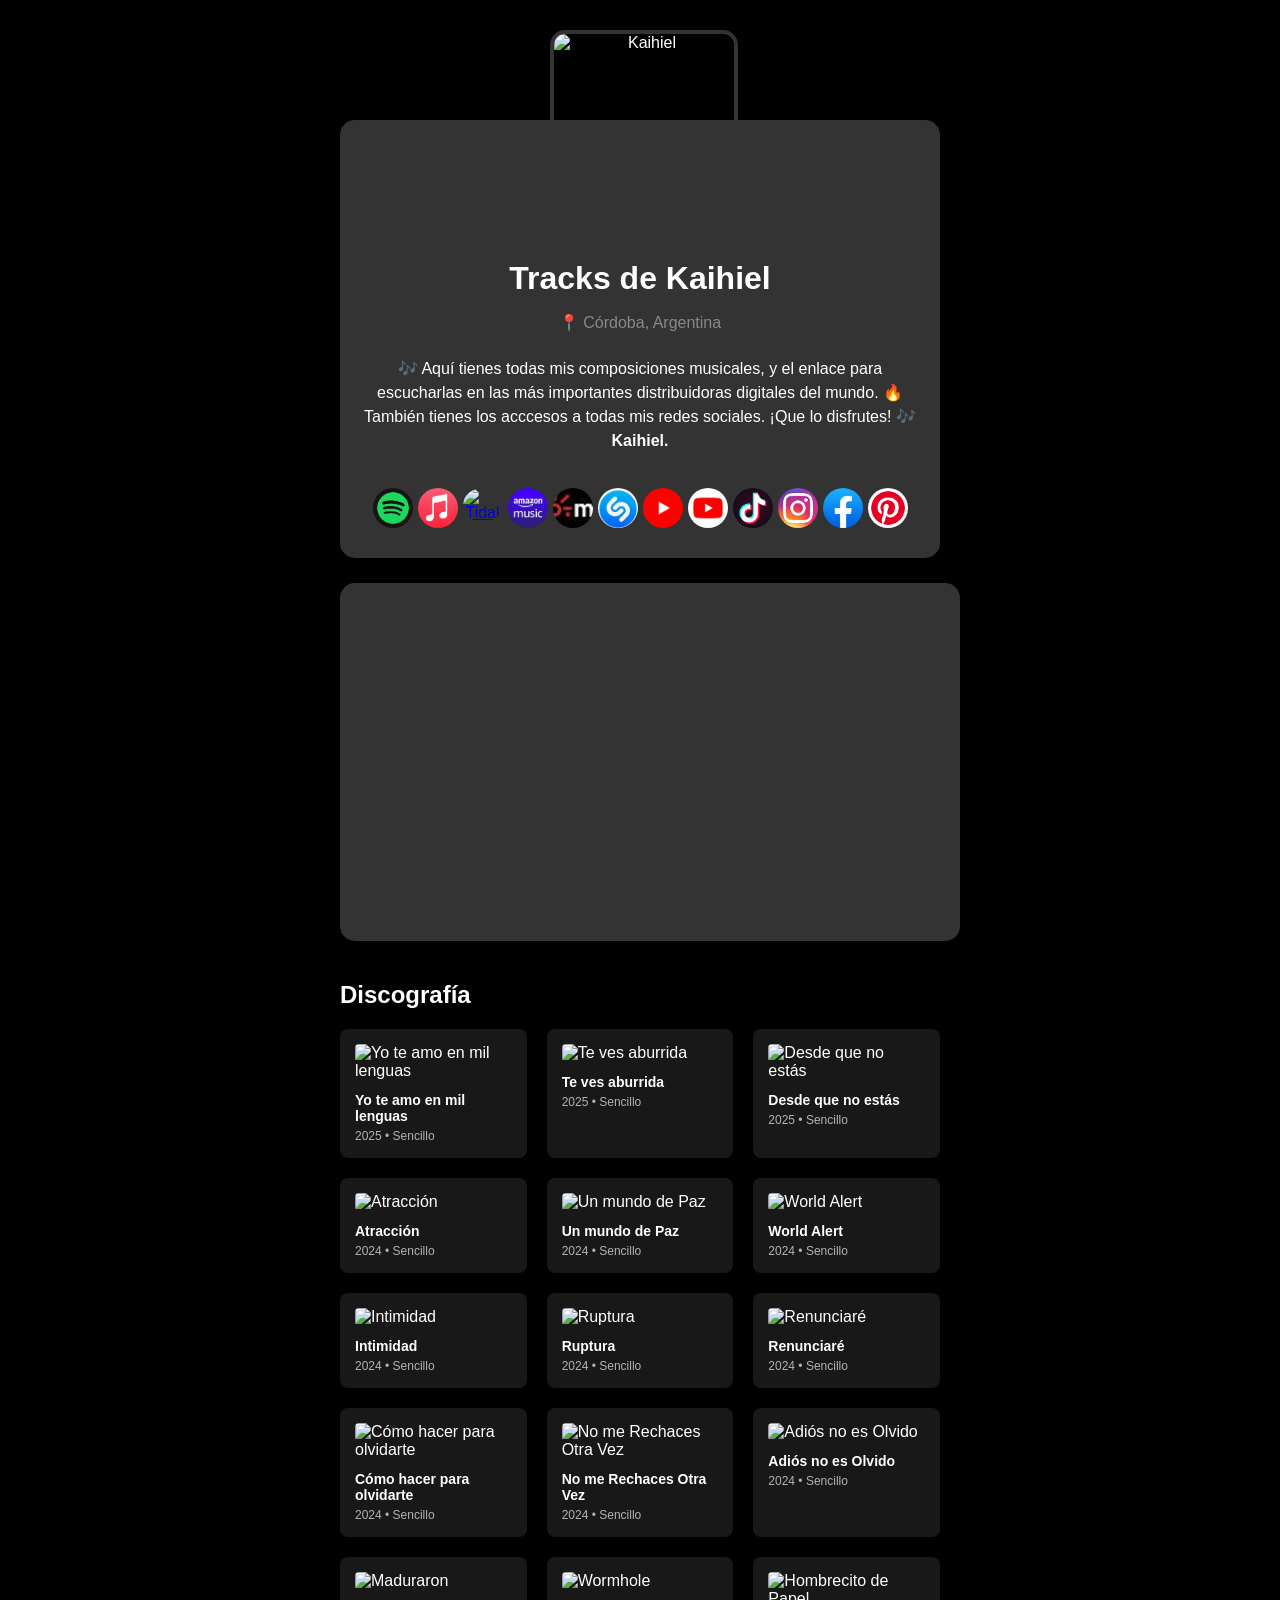
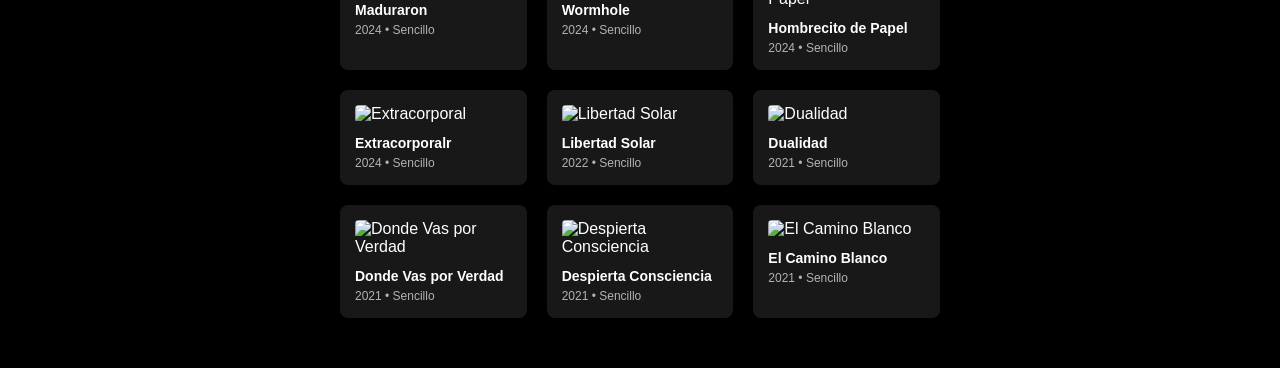
==== Index.html @ f1c44f33 "Add files via upload" ====
<!DOCTYPE HTML PUBLIC "-//W3C//DTD HTML 4.01 Transitional//EN" "http://www.w3.org/TR/html4/loose.dtd">
<html>
<head>
    <title>Tracks de Kaihiel</title>
    <meta http-equiv="Content-Type" content="text/html; charset=UTF-8">
    <link rel="stylesheet" type="text/css" href="estilos.css">
</head>
<body>

<div id="wrapper">
    <div id="main-card">
        <img src="Kaihiel.png" alt="Kaihiel" class="floating-profile">
        <h1>Tracks de Kaihiel</h1>
        <p class="location">📍 Córdoba, Argentina</p>
        <div class="bio-text">
            🎶 Aquí tienes todas mis composiciones musicales, y el enlace para escucharlas en las más importantes distribuidoras digitales del mundo. 🔥 También tienes los acccesos a todas mis redes sociales. ¡Que lo disfrutes! 🎶<br>
            <strong>Kaihiel.</strong>
        </div>
        <div class="social-icons">
            <a href="https://open.spotify.com/intl-es/artist/7dtvujcEKRp08AhZ7mkC0C" class="icon-link"><img src="spotify.png" alt="Spotify"></a>
            <a href="https://music.apple.com/us/artist/kaihiel/1562839597" class="icon-link"><img src="apple music.png" alt="Apple Music"></a>
            <a href="https://tidal.com/artist/24408671" class="icon-link"><img src="tidal.jpg" alt="Tidal"></a>
            <a href="https://amazon.com/music/player/artists/B092JQ3VVH" class="icon-link"><img src="Amazon.jpg" alt="Amazon Music"></a>
            <a href="https://www.claromusica.com/artist/6220715/AR" class="icon-link"><img src="Claro Music.jpg" alt="Claro Music"></a>
            <a href="https://www.shazam.com/artist/kaihiel/1562839597" class="icon-link"><img src="Shazam.jpg" alt="Shazam"></a>
            <a href="https://www.youtube.com/@kaihiel" class="icon-link"><img src="youtube.png" alt="YouTube"></a>
            <a href="https://music.youtube.com/channel/UCdynaFPEkUC-YnowalGPvJg" class="icon-link"><img src="YouTube Music.jpg" alt="YouTube Music"></a>
            <a href="https://www.tiktok.com/@kaihiel" class="icon-link"><img src="tiktok.png" alt="TikTok"></a>
            <a href="https://instagram.com/kaihiel" class="icon-link"><img src="instagram.png" alt="Instagram"></a>
            <a href="https://www.facebook.com/Kaihiel" class="icon-link"><img src="facebook.png" alt="Facebook"></a>
            <a href="https://ar.pinterest.com/kaihiel/" class="icon-link"><img src="pinterest.png" alt="Pinterest"></a>
        </div>
    </div>

    <div class="video-section">
        <div class="video-container">
            <iframe src="https://www.youtube.com/embed/-CoY1_JvEzQ" title="kaihiel - DESPIERTA CONSCIENCIA" frameborder="0" allow="accelerometer; autoplay; clipboard-write; encrypted-media; gyroscope; picture-in-picture; web-share" allowfullscreen></iframe>
        </div>
    </div>

    <div id="discography-section">
        <h2 class="section-title">Discografía</h2>
        <div class="albums-grid">

            <div class="album-card" onclick="loadSong('')">
                <div class="cover-wrapper">
                    <img src="21 Yo te amo en mil lenguas - Portada.jpg" alt="Yo te amo en mil lenguas">
                    <div class="play-overlay"><div class="play-icon"></div></div>
                </div>
                <h3>Yo te amo en mil lenguas</h3>
                <p>2025 • Sencillo</p>
            </div>

            <div class="album-card" onclick="loadSong('')">
                <div class="cover-wrapper">
                    <img src="20 Te ves aburrida - Portada.jpg" alt="Te ves aburrida">
                    <div class="play-overlay"><div class="play-icon"></div></div>
                </div>
                <h3>Te ves aburrida</h3>
                <p>2025 • Sencillo</p>
            </div>

            <div class="album-card" onclick="loadSong('')">
                <div class="cover-wrapper">
                    <img src="19 Desde que no estás - Portada.png" alt="Desde que no estás">
                    <div class="play-overlay"><div class="play-icon"></div></div>
                </div>
                <h3>Desde que no estás</h3>
                <p>2025 • Sencillo</p>
            </div>

            <div class="album-card" onclick="loadSong('')">
                <div class="cover-wrapper">
                    <img src="18 Atracción - Portada.jpg" alt="Atracción">
                    <div class="play-overlay"><div class="play-icon"></div></div>
                </div>
                <h3>Atracción</h3>
                <p>2024 • Sencillo</p>
            </div>

            <div class="album-card" onclick="loadSong('')">
                <div class="cover-wrapper">
                    <img src="17 Un mundo de Paz - Portada 2026.jpg" alt="Un mundo de Paz">
                    <div class="play-overlay"><div class="play-icon"></div></div>
                </div>
                <h3>Un mundo de Paz</h3>
                <p>2024 • Sencillo</p>
            </div>

            <div class="album-card" onclick="loadSong('')">
                <div class="cover-wrapper">
                    <img src="16 World Alert - Portada.jpg" alt="World Alert">
                    <div class="play-overlay"><div class="play-icon"></div></div>
                </div>
                <h3>World Alert</h3>
                <p>2024 • Sencillo</p>
            </div>

            <div class="album-card" onclick="loadSong('')">
                <div class="cover-wrapper">
                    <img src="15 Intimidad - Portada 2026.jpg" alt="Intimidad">
                    <div class="play-overlay"><div class="play-icon"></div></div>
                </div>
                <h3>Intimidad</h3>
                <p>2024 • Sencillo</p>
            </div>

            <div class="album-card" onclick="loadSong('')">
                <div class="cover-wrapper">
                    <img src="14 Ruptura - Portada.jpg" alt="Ruptura">
                    <div class="play-overlay"><div class="play-icon"></div></div>
                </div>
                <h3>Ruptura</h3>
                <p>2024 • Sencillo</p>
            </div>

            <div class="album-card" onclick="loadSong('')">
                <div class="cover-wrapper">
                    <img src="13 Renunciaré - portada 2026.jpg" alt="Renunciaré">
                    <div class="play-overlay"><div class="play-icon"></div></div>
                </div>
                <h3>Renunciaré</h3>
                <p>2024 • Sencillo</p>
            </div>

            <div class="album-card" onclick="loadSong('')">
                <div class="cover-wrapper">
                    <img src="12 Cómo hacer para olvidarte - Portada 2026.jpg" alt="Cómo hacer para olvidarte">
                    <div class="play-overlay"><div class="play-icon"></div></div>
                </div>
                <h3>Cómo hacer para olvidarte</h3>
                <p>2024 • Sencillo</p>
            </div>

            <div class="album-card" onclick="loadSong('')">
                <div class="cover-wrapper">
                    <img src="11 No me rechaces otra vez - Portada 2026.jpg" alt="No me Rechaces Otra Vez">
                    <div class="play-overlay"><div class="play-icon"></div></div>
                </div>
                <h3>No me Rechaces Otra Vez</h3>
                <p>2024 • Sencillo</p>
            </div>

            <div class="album-card" onclick="loadSong('')">
                <div class="cover-wrapper">
                    <img src="10 Adiós no es Olvido - Portada 2026.jpg" alt="Adiós no es Olvido">
                    <div class="play-overlay"><div class="play-icon"></div></div>
                </div>
                <h3>Adiós no es Olvido</h3>
                <p>2024 • Sencillo</p>
            </div>

            <div class="album-card" onclick="loadSong('')">
                <div class="cover-wrapper">
                    <img src="09 Maduraron - Protada 2026.jpg" alt="Maduraron">
                    <div class="play-overlay"><div class="play-icon"></div></div>
                </div>
                <h3>Maduraron</h3>
                <p>2024 • Sencillo</p>
            </div>

            <div class="album-card" onclick="loadSong('')">
                <div class="cover-wrapper">
                    <img src="08 Wormhole - Portada 2026.jpg" alt="Wormhole">
                    <div class="play-overlay"><div class="play-icon"></div></div>
                </div>
                <h3>Wormhole</h3>
                <p>2024 • Sencillo</p>
            </div>

            <div class="album-card" onclick="loadSong('')">
                <div class="cover-wrapper">
                    <img src="07 Hombrecito de Papel - Portada 2026.jpg" alt="Hombrecito de Papel">
                    <div class="play-overlay"><div class="play-icon"></div></div>
                </div>
                <h3>Hombrecito de Papel</h3>
                <p>2024 • Sencillo</p>
            </div>
            
            <div class="album-card" onclick="loadSong('')">
                <div class="cover-wrapper">
                    <img src="06 Extracorporal - Portada 2026.jpg" alt="Extracorporal">
                    <div class="play-overlay"><div class="play-icon"></div></div>
                </div>
                <h3>Extracorporalr</h3>
                <p>2024 • Sencillo</p>
            </div>
            
            <div class="album-card" onclick="loadSong('')">
                <div class="cover-wrapper">
                    <img src="05 Libertad Solar - Portada 2026.jpg" alt="Libertad Solar">
                    <div class="play-overlay"><div class="play-icon"></div></div>
                </div>
                <h3>Libertad Solar</h3>
                <p>2022 • Sencillo</p>
            </div>
            
            <div class="album-card" onclick="loadSong('https://open.spotify.com/embed/album/3nf0Phiq4hs6on0hZqkorv?utm_source=generator')">
                <div class="cover-wrapper">
                    <img src="04 Dualidad - Portada.jpg" alt="Dualidad">
                    <div class="play-overlay"><div class="play-icon"></div></div>
                </div>
                <h3>Dualidad</h3>
                <p>2021 • Sencillo</p>
            </div>

            <div class="album-card" onclick="loadSong('https://open.spotify.com/embed/album/7iKkGJQ3YbFJsHSqrNm0Oz?utm_source=generator')">
                <div class="cover-wrapper">
                    <img src="03 Dónde as por verdad  2026 - Portada.jpg" alt="Donde Vas por Verdad">
                    <div class="play-overlay"><div class="play-icon"></div></div>
                </div>
                <h3>Donde Vas por Verdad</h3>
                <p>2021 • Sencillo</p>
            </div>

            <div class="album-card" onclick="loadSong('https://open.spotify.com/embed/track/1v7K78TcqS9GzK5S1wuVEM?utm_source=generator')">
                <div class="cover-wrapper">
                    <img src="02 Despierta Consciencia - Portada.jpg" alt="Despierta Consciencia">
                    <div class="play-overlay"><div class="play-icon"></div></div>
                </div>
                <h3>Despierta Consciencia</h3>
                <p>2021 • Sencillo</p>
            </div>

            <div class="album-card" onclick="loadSong('https://open.spotify.com/embed/track/5cOeWUez1Jf2Jr3aXOcYvq?utm_source=generator')">
                <div class="cover-wrapper">
                    <img src="01 El Camino Blanco - Portada.jpg" alt="El Camino Blanco">
                    <div class="play-overlay"><div class="play-icon"></div></div>
                </div>
                <h3>El Camino Blanco</h3>
                <p>2021 • Sencillo</p>
            </div>

        </div>

        <div id="player-container" style="margin-top: 30px; display: none;">
            <div id="spotify-player"></div>
        </div>
    </div>
</div>

<script type="text/javascript">
function loadSong(urlSpotify) {
    var container = document.getElementById('player-container');
    var playerDiv = document.getElementById('spotify-player');
    
    container.style.display = 'block';
    
    // Aquí se inyecta el link real en tu estructura de iframe
    playerDiv.innerHTML = '<iframe data-testid="embed-iframe" style="border-radius:12px" src="' + urlSpotify + '" width="100%" height="352" frameBorder="0" allowfullscreen="" allow="autoplay; clipboard-write; encrypted-media; fullscreen; picture-in-picture" loading="lazy"></iframe>';
    
    window.scrollTo({ top: container.offsetTop - 20, behavior: 'smooth' });
}
</script>

</body>
</html>
---- estilos.css ----
body {
    background-color: #000000;
    color: #ffffff;
    font-family: Arial, Helvetica, sans-serif;
    margin: 0;
    padding: 0;
}

#wrapper {
    width: 90%;
    max-width: 600px;
    margin: 120px auto 50px auto;
}

#main-card {
    background-color: #333333;
    padding: 60px 20px 30px 20px;
    border-radius: 15px;
    position: relative;
    text-align: center;
    margin-bottom: 25px;
}

.floating-profile {
    width: 180px;
    height: 180px;
    border-radius: 15px;
    position: absolute;
    top: -90px; 
    left: 50%;
    margin-left: -90px; 
    border: 4px solid #333333;
    object-fit: cover;
}

h1 {
    font-size: 32px;
    margin-top: 80px;
    margin-bottom: 5px;
}

.location {
    color: #888;
    font-size: 16px;
    margin-bottom: 25px;
}

.bio-text {
    font-size: 16px;
    line-height: 1.5;
    margin-bottom: 35px;
}

.social-icons {
    display: flex;
    justify-content: center;
    flex-wrap: wrap;
    gap: 5px;
}

.icon-link {
    width: 40px;
    height: 40px;
}

.icon-link img {
    width: 100%;
    height: 100%;
    border-radius: 50%;
}

/* Sección de Video Independiente */
.video-section {
    width: 100%;
    background-color: #333333; /* Ahora coincide con la tarjeta */
    border-radius: 15px;
    overflow: hidden;
    padding: 10px; /* Pequeño marco interno */
}

.video-container {
    position: relative;
    padding-bottom: 56.25%;
    height: 0;
}

.video-container iframe {
    position: absolute;
    top: 0;
    left: 0;
    width: 100%;
    height: 100%;
    border-radius: 10px;
}
#discography-section { margin-top: 40px; text-align: left; }
.section-title { color: #ffffff; font-size: 24px; margin-bottom: 20px; }
.albums-grid { display: grid; grid-template-columns: repeat(auto-fill, minmax(140px, 1fr)); gap: 20px; }
.album-card { background-color: #181818; padding: 15px; border-radius: 8px; cursor: pointer; transition: 0.3s; }
.album-card:hover { background-color: #282828; }
.cover-wrapper { position: relative; width: 100%; margin-bottom: 12px; }
.cover-wrapper img { width: 100%; aspect-ratio: 1/1; border-radius: 4px; }

/* Botón de Play verde */
.play-overlay { 
    position: absolute; right: 8px; bottom: 8px; width: 48px; height: 48px; 
    background-color: #1ed760; border-radius: 50%; display: flex; 
    justify-content: center; align-items: center; opacity: 0; 
    transform: translateY(10px); transition: 0.3s; 
}
.album-card:hover .play-overlay { opacity: 1; transform: translateY(0); }
.play-icon { width: 0; height: 0; border-top: 8px solid transparent; border-bottom: 8px solid transparent; border-left: 14px solid black; margin-left: 4px; }

.album-card h3 { font-size: 14px; margin: 0; color: #fff; }
.album-card p { font-size: 12px; color: #b3b3b3; margin: 5px 0 0 0; }
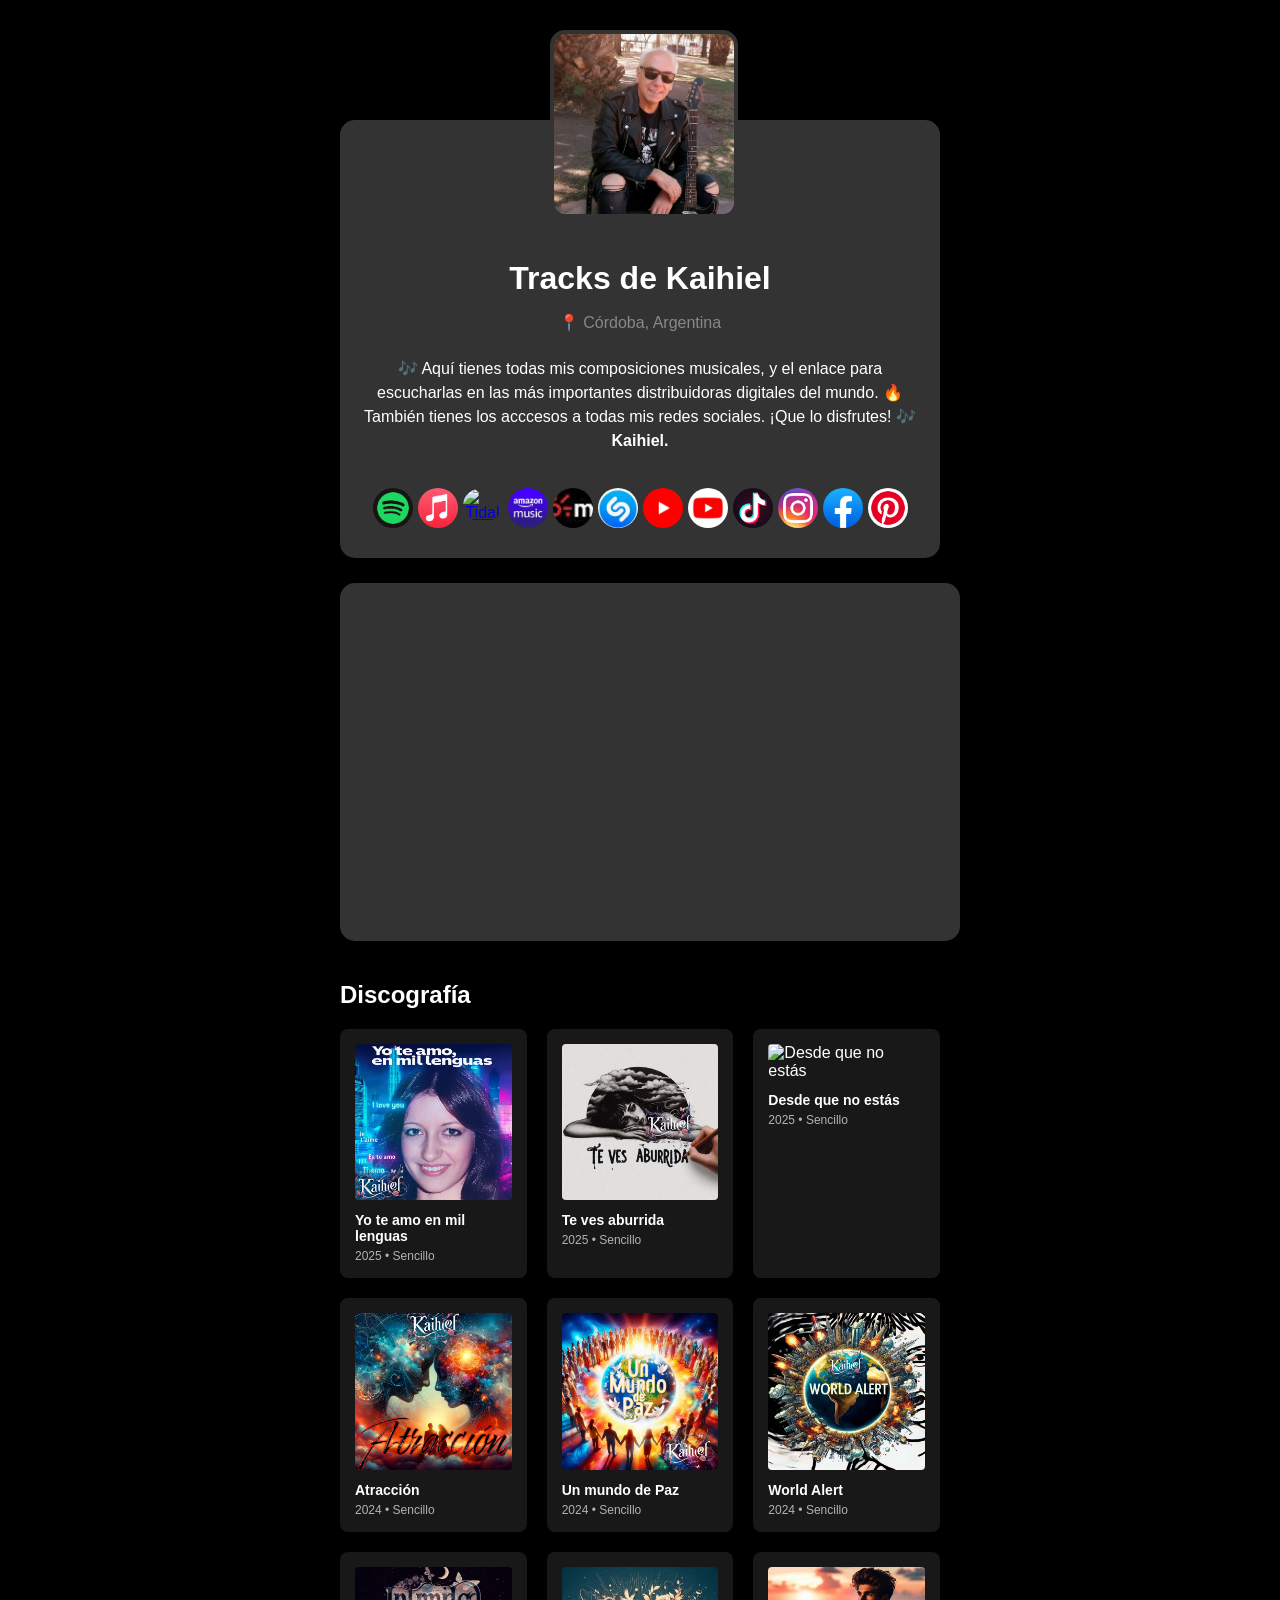
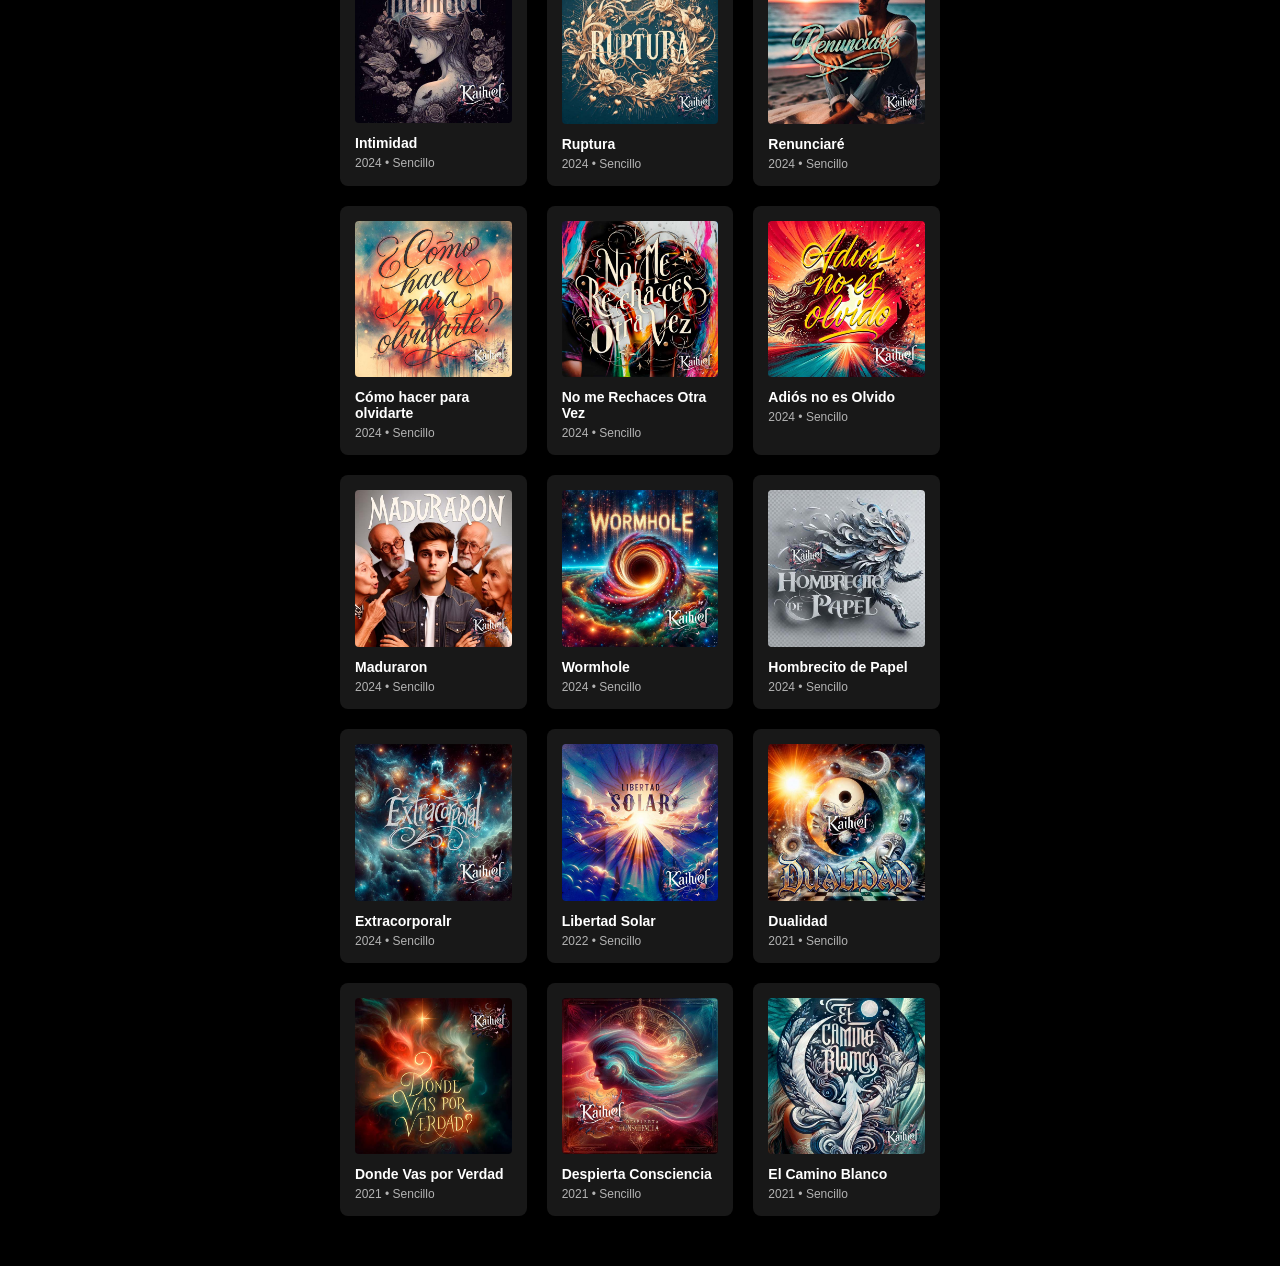
==== commit 293edc14: "Update Index.html" ====
--- a/Index.html
+++ b/Index.html
@@ -62,7 +62,7 @@
 
             <div class="album-card" onclick="loadSong('')">
                 <div class="cover-wrapper">
-                    <img src="19 Desde que no estás - Portada.png" alt="Desde que no estás">
+                    <img src="19 Desde que no estás - Portada.jpg" alt="Desde que no estás">
                     <div class="play-overlay"><div class="play-icon"></div></div>
                 </div>
                 <h3>Desde que no estás</h3>
@@ -143,7 +143,7 @@
 
             <div class="album-card" onclick="loadSong('')">
                 <div class="cover-wrapper">
-                    <img src="10 Adiós no es Olvido - Portada 2026.jpg" alt="Adiós no es Olvido">
+                    <img src="10 Adiós no es olvido - Portada 2026.jpg" alt="Adiós no es Olvido">
                     <div class="play-overlay"><div class="play-icon"></div></div>
                 </div>
                 <h3>Adiós no es Olvido</h3>
@@ -254,4 +254,4 @@
 </script>
 
 </body>
-</html>+</html>
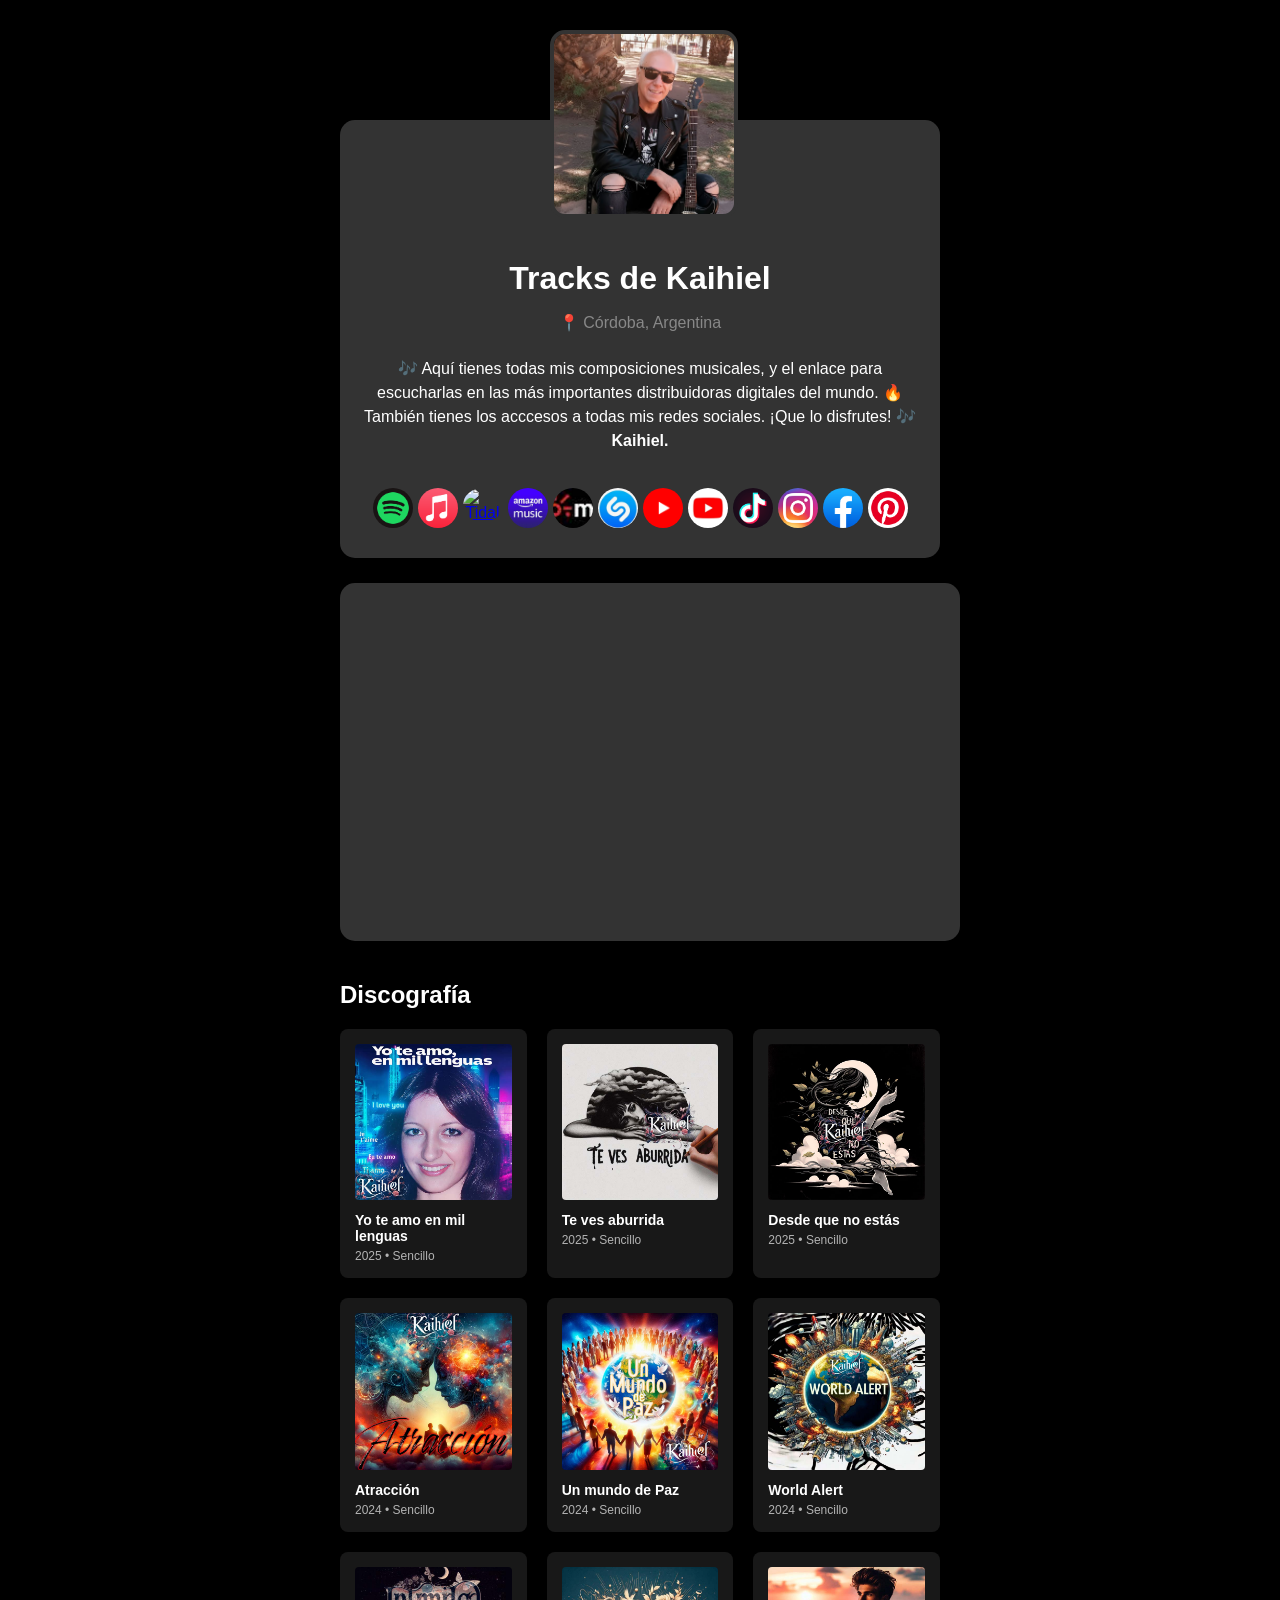
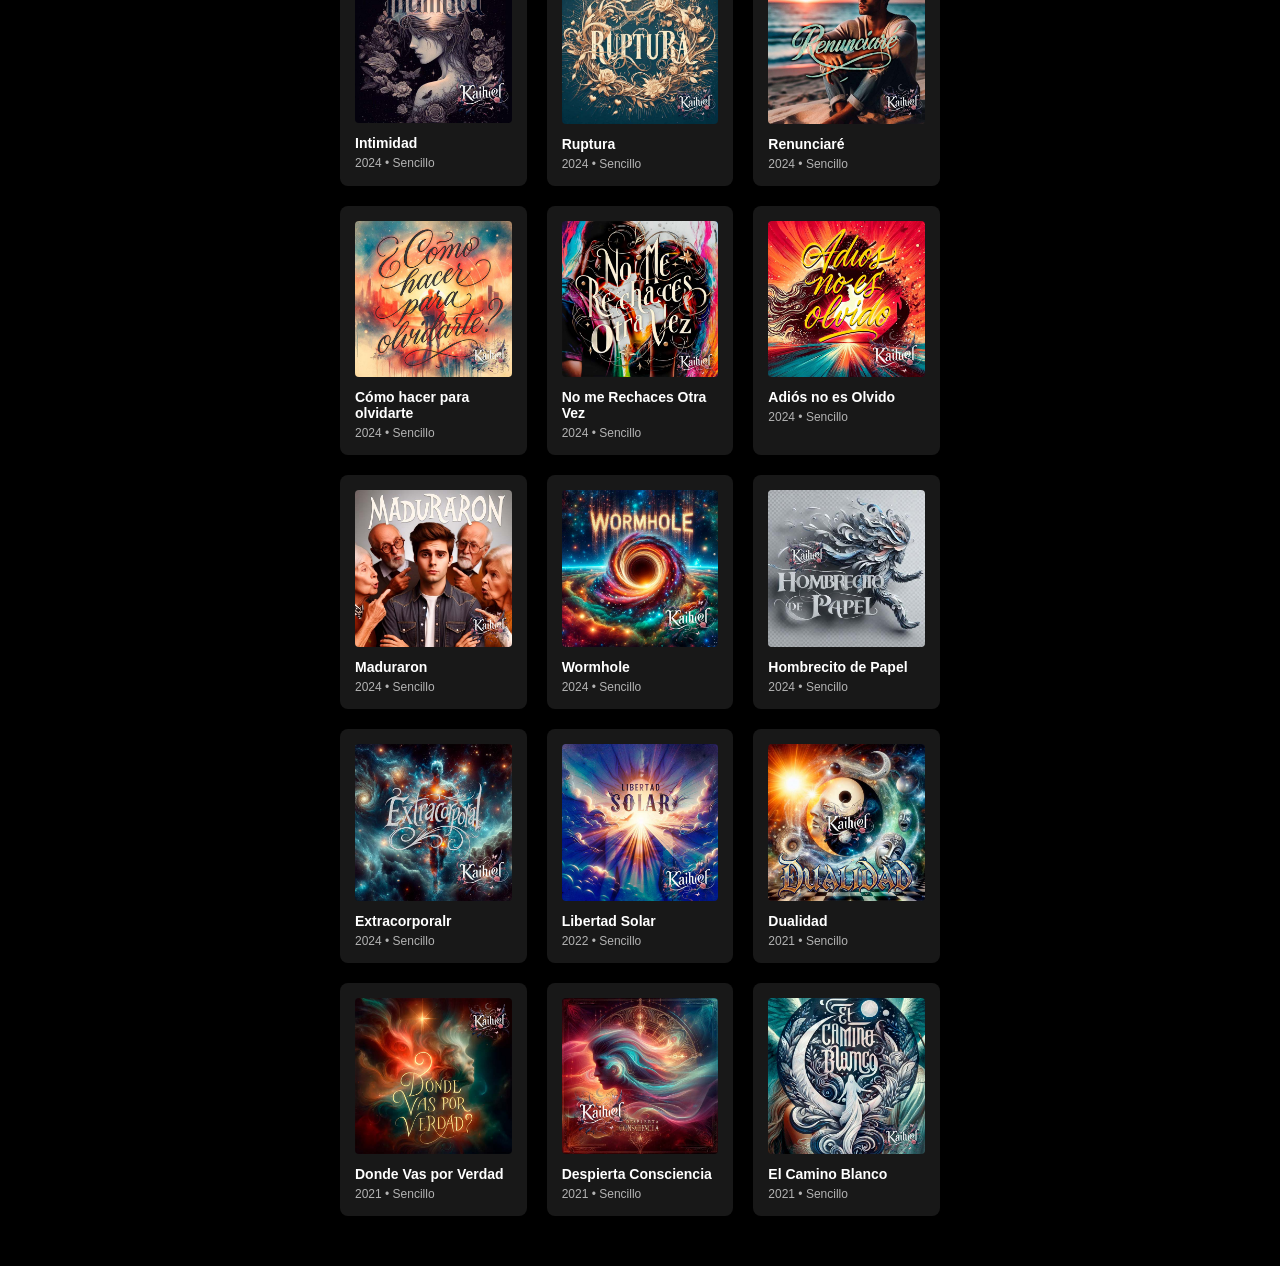
==== commit d79859ea: "Update Index.html" ====
--- a/Index.html
+++ b/Index.html
@@ -42,7 +42,7 @@
         <h2 class="section-title">Discografía</h2>
         <div class="albums-grid">
 
-            <div class="album-card" onclick="loadSong('')">
+            <div class="album-card" onclick="loadSong('https://open.spotify.com/embed/album/1T506V0TpHHjUrXEIkkWwL?utm_source=generator')">
                 <div class="cover-wrapper">
                     <img src="21 Yo te amo en mil lenguas - Portada.jpg" alt="Yo te amo en mil lenguas">
                     <div class="play-overlay"><div class="play-icon"></div></div>
@@ -51,7 +51,7 @@
                 <p>2025 • Sencillo</p>
             </div>
 
-            <div class="album-card" onclick="loadSong('')">
+            <div class="album-card" onclick="loadSong('https://open.spotify.com/embed/album/4Dgl8jLNEsI42kCJyl3b6J?utm_source=generator')">
                 <div class="cover-wrapper">
                     <img src="20 Te ves aburrida - Portada.jpg" alt="Te ves aburrida">
                     <div class="play-overlay"><div class="play-icon"></div></div>
@@ -141,7 +141,7 @@
                 <p>2024 • Sencillo</p>
             </div>
 
-            <div class="album-card" onclick="loadSong('')">
+            <div class="album-card" onclick="loadSong('https://open.spotify.com/embed/album/7c53TbLIAXFpOGUAbkczuz?utm_source=generator')">
                 <div class="cover-wrapper">
                     <img src="10 Adiós no es olvido - Portada 2026.jpg" alt="Adiós no es Olvido">
                     <div class="play-overlay"><div class="play-icon"></div></div>
@@ -150,7 +150,7 @@
                 <p>2024 • Sencillo</p>
             </div>
 
-            <div class="album-card" onclick="loadSong('')">
+            <div class="album-card" onclick="loadSong('https://open.spotify.com/embed/album/0Zx9XN3BHfGhL3fXZF9tF1?utm_source=generator')">
                 <div class="cover-wrapper">
                     <img src="09 Maduraron - Protada 2026.jpg" alt="Maduraron">
                     <div class="play-overlay"><div class="play-icon"></div></div>
@@ -159,7 +159,7 @@
                 <p>2024 • Sencillo</p>
             </div>
 
-            <div class="album-card" onclick="loadSong('')">
+            <div class="album-card" onclick="loadSong('https://open.spotify.com/embed/album/2o4RLUSgZBN4JqhvJ0o9LF?utm_source=generator')">
                 <div class="cover-wrapper">
                     <img src="08 Wormhole - Portada 2026.jpg" alt="Wormhole">
                     <div class="play-overlay"><div class="play-icon"></div></div>
@@ -168,7 +168,7 @@
                 <p>2024 • Sencillo</p>
             </div>
 
-            <div class="album-card" onclick="loadSong('')">
+            <div class="album-card" onclick="loadSong('https://open.spotify.com/embed/album/2cGMWY3aWDWnUhpaTBZ5rB?utm_source=generator')">
                 <div class="cover-wrapper">
                     <img src="07 Hombrecito de Papel - Portada 2026.jpg" alt="Hombrecito de Papel">
                     <div class="play-overlay"><div class="play-icon"></div></div>
@@ -177,7 +177,7 @@
                 <p>2024 • Sencillo</p>
             </div>
             
-            <div class="album-card" onclick="loadSong('')">
+            <div class="album-card" onclick="loadSong('https://open.spotify.com/embed/album/7xV4xnTbl1Ak41NCHZcvxB?utm_source=generator')">
                 <div class="cover-wrapper">
                     <img src="06 Extracorporal - Portada 2026.jpg" alt="Extracorporal">
                     <div class="play-overlay"><div class="play-icon"></div></div>
@@ -186,7 +186,7 @@
                 <p>2024 • Sencillo</p>
             </div>
             
-            <div class="album-card" onclick="loadSong('')">
+            <div class="album-card" onclick="loadSong('https://open.spotify.com/embed/album/73HvepRkumDbmVhpwdjTzm?utm_source=generator')">
                 <div class="cover-wrapper">
                     <img src="05 Libertad Solar - Portada 2026.jpg" alt="Libertad Solar">
                     <div class="play-overlay"><div class="play-icon"></div></div>
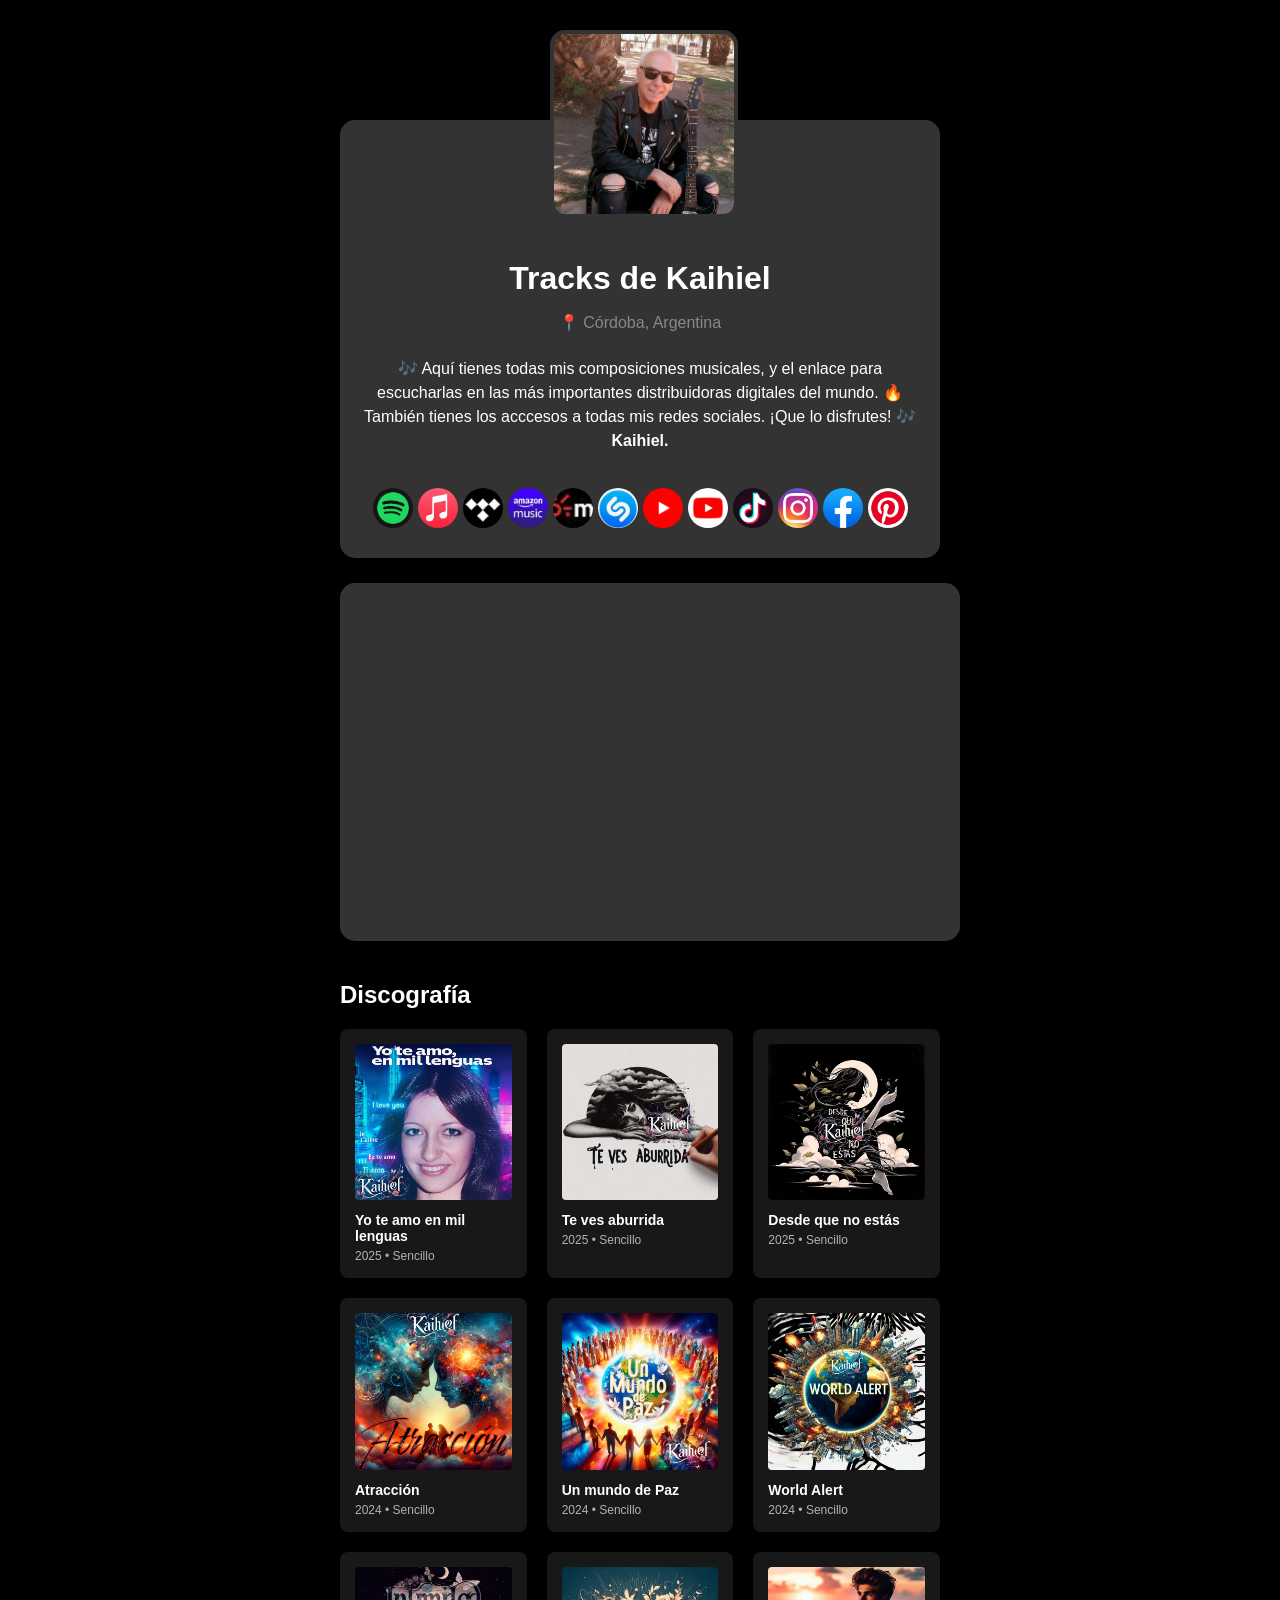
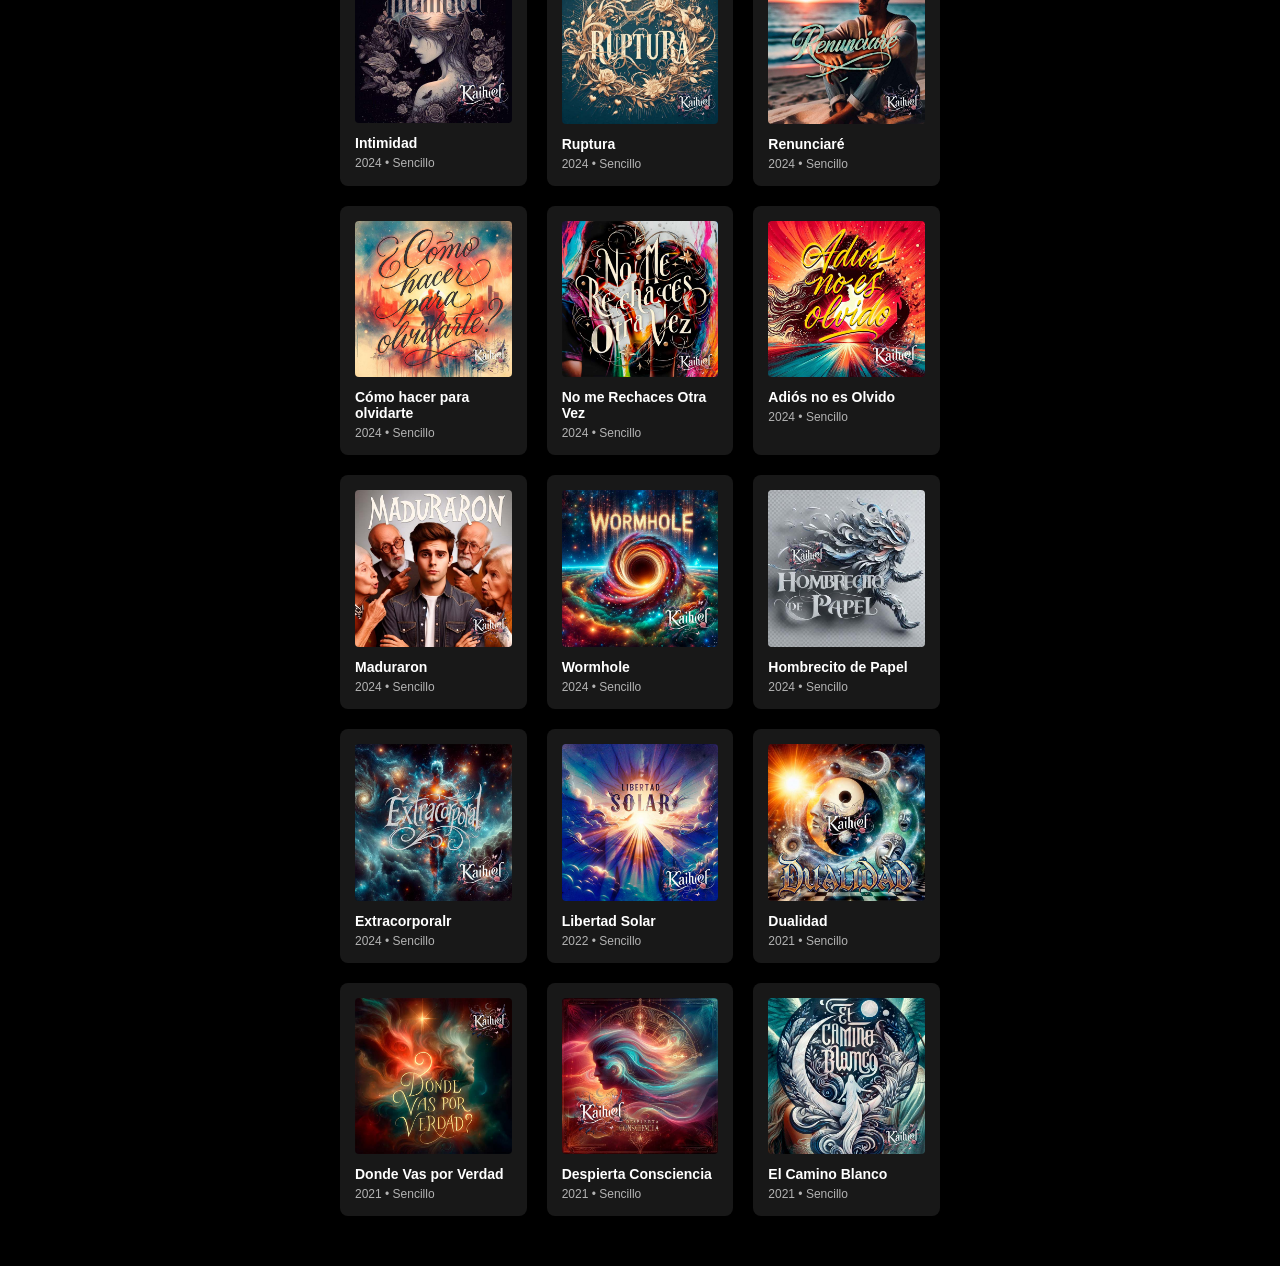
==== commit ae5de147: "Add files via upload" ====
--- a/Index.html
+++ b/Index.html
@@ -1,3 +1,4 @@
+
 <!DOCTYPE HTML PUBLIC "-//W3C//DTD HTML 4.01 Transitional//EN" "http://www.w3.org/TR/html4/loose.dtd">
 <html>
 <head>
@@ -19,7 +20,7 @@
         <div class="social-icons">
             <a href="https://open.spotify.com/intl-es/artist/7dtvujcEKRp08AhZ7mkC0C" class="icon-link"><img src="spotify.png" alt="Spotify"></a>
             <a href="https://music.apple.com/us/artist/kaihiel/1562839597" class="icon-link"><img src="apple music.png" alt="Apple Music"></a>
-            <a href="https://tidal.com/artist/24408671" class="icon-link"><img src="tidal.jpg" alt="Tidal"></a>
+            <a href="https://tidal.com/artist/24408671" class="icon-link"><img src="Tidal.jpg" alt="Tidal"></a>
             <a href="https://amazon.com/music/player/artists/B092JQ3VVH" class="icon-link"><img src="Amazon.jpg" alt="Amazon Music"></a>
             <a href="https://www.claromusica.com/artist/6220715/AR" class="icon-link"><img src="Claro Music.jpg" alt="Claro Music"></a>
             <a href="https://www.shazam.com/artist/kaihiel/1562839597" class="icon-link"><img src="Shazam.jpg" alt="Shazam"></a>
@@ -150,7 +151,7 @@
                 <p>2024 • Sencillo</p>
             </div>
 
-            <div class="album-card" onclick="loadSong('https://open.spotify.com/embed/album/0Zx9XN3BHfGhL3fXZF9tF1?utm_source=generator')">
+            <div class="album-card" onclick="loadSong('')">
                 <div class="cover-wrapper">
                     <img src="09 Maduraron - Protada 2026.jpg" alt="Maduraron">
                     <div class="play-overlay"><div class="play-icon"></div></div>
@@ -159,7 +160,7 @@
                 <p>2024 • Sencillo</p>
             </div>
 
-            <div class="album-card" onclick="loadSong('https://open.spotify.com/embed/album/2o4RLUSgZBN4JqhvJ0o9LF?utm_source=generator')">
+            <div class="album-card" onclick="loadSong('')">
                 <div class="cover-wrapper">
                     <img src="08 Wormhole - Portada 2026.jpg" alt="Wormhole">
                     <div class="play-overlay"><div class="play-icon"></div></div>
